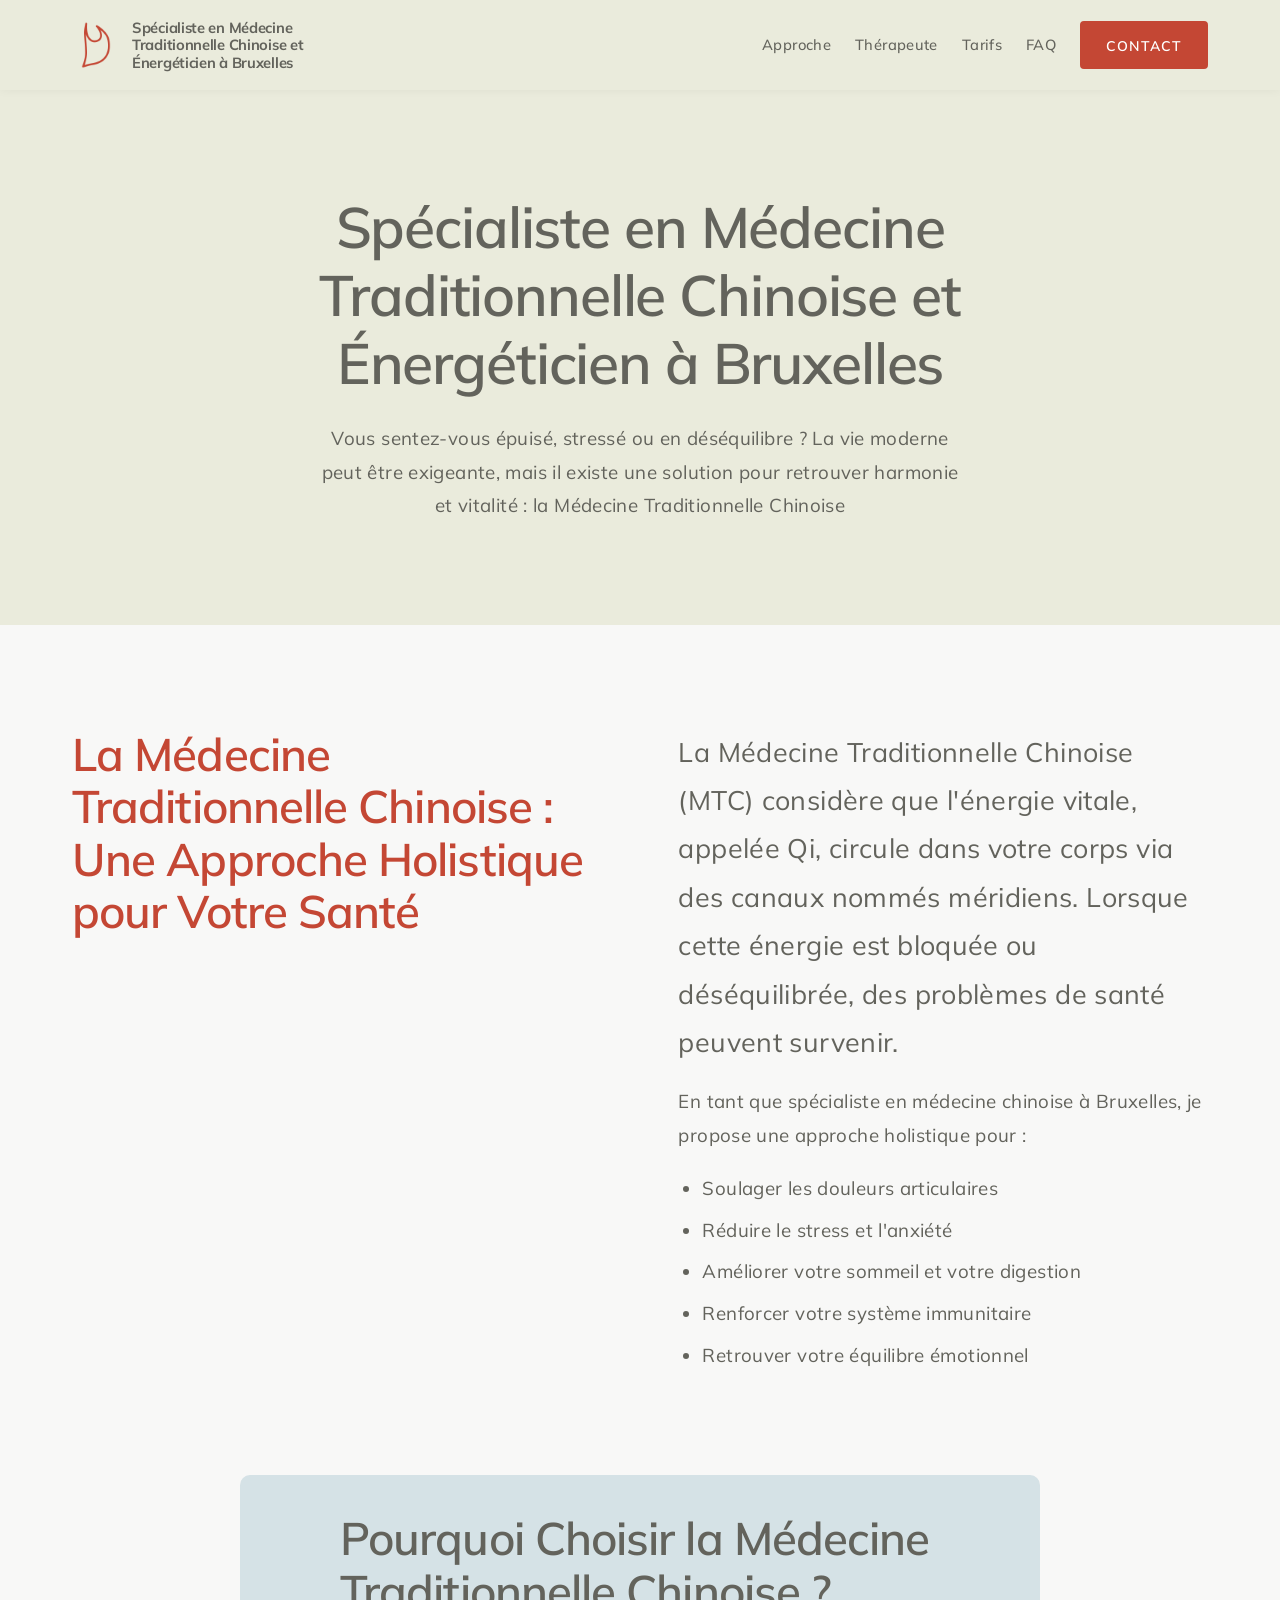
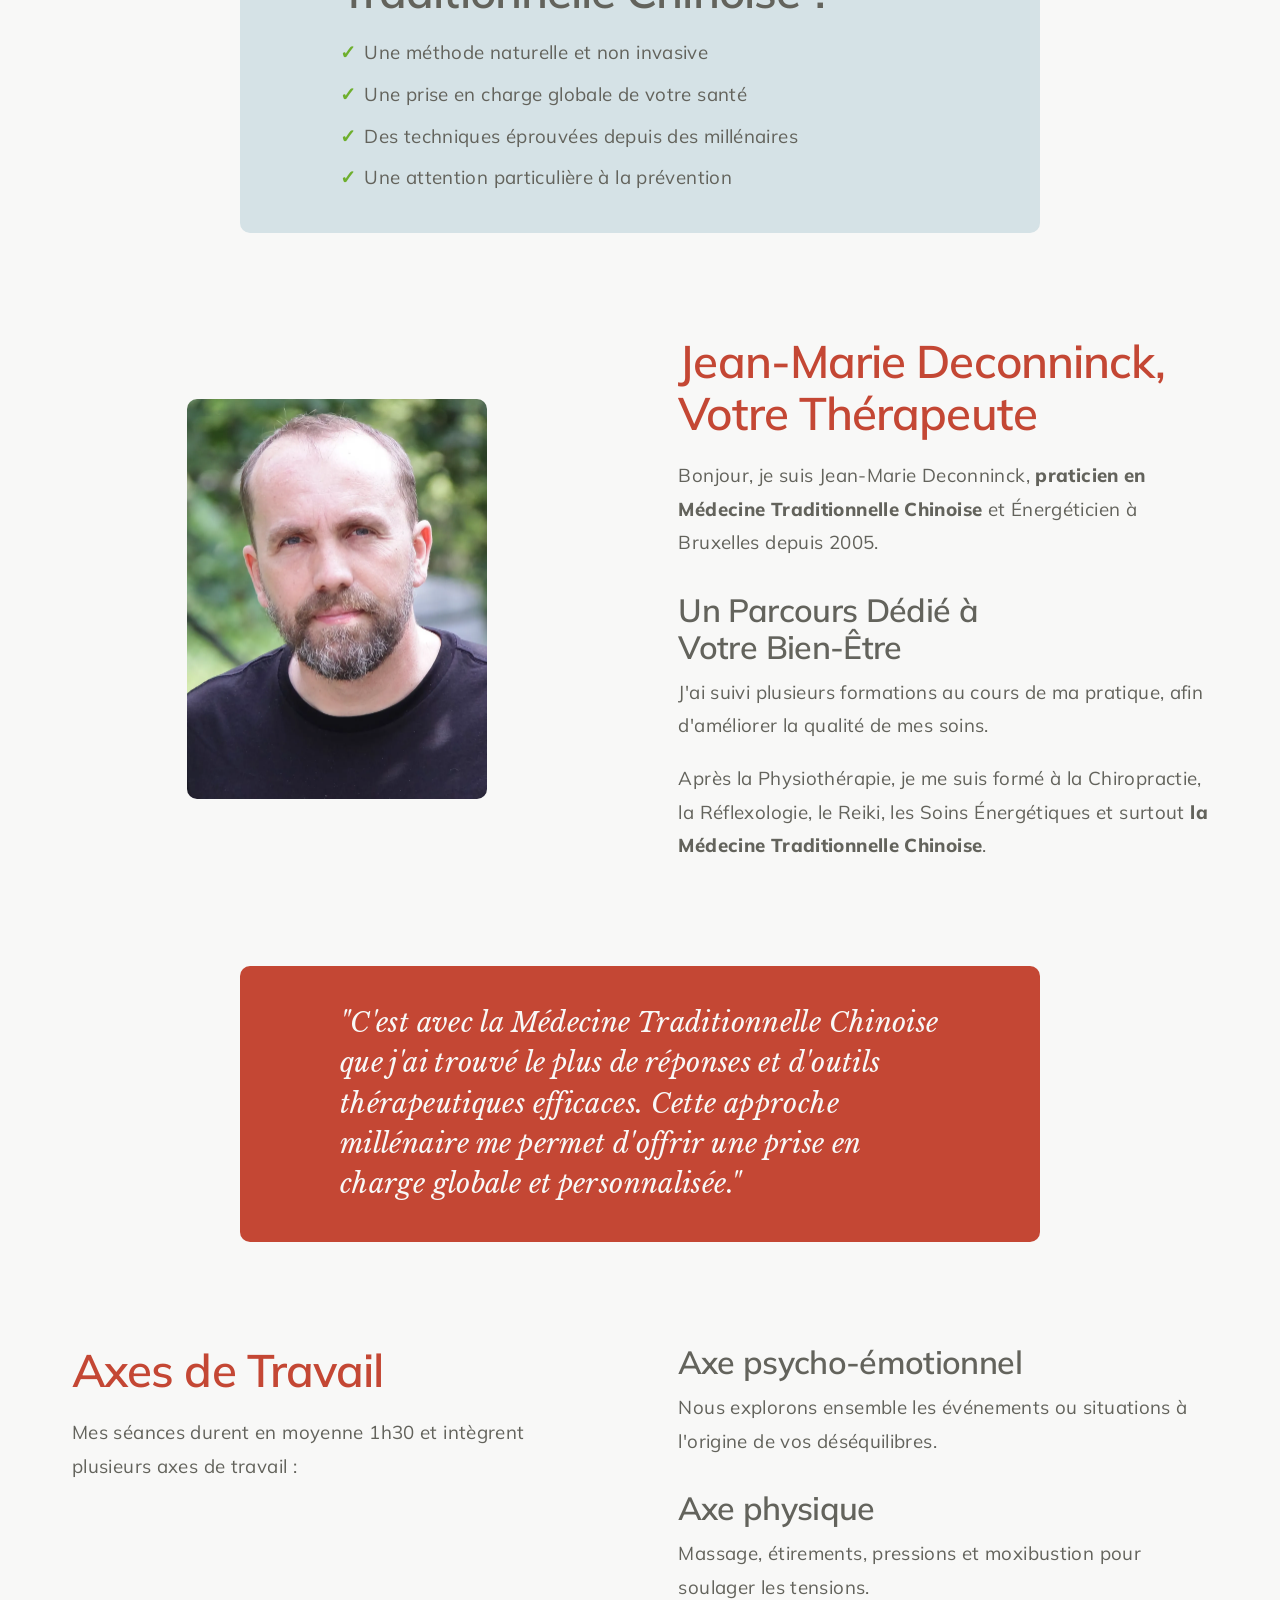
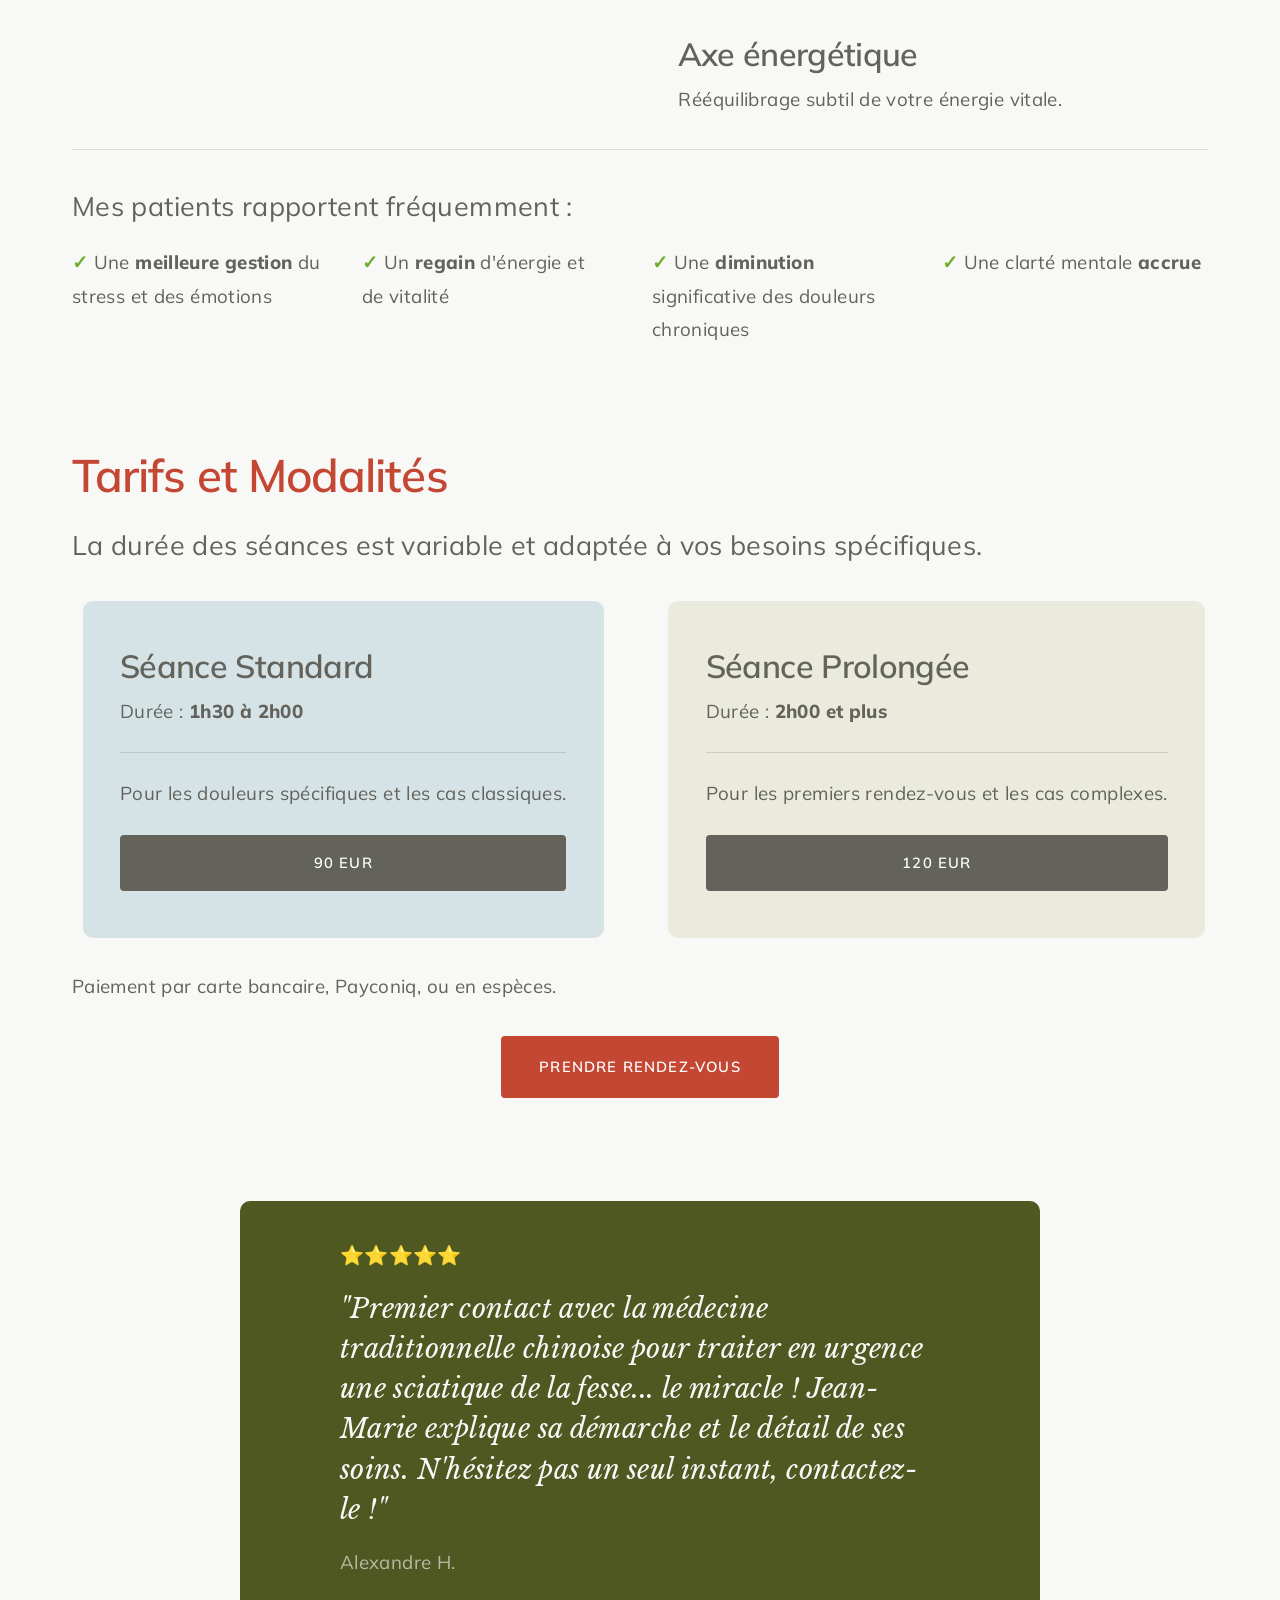
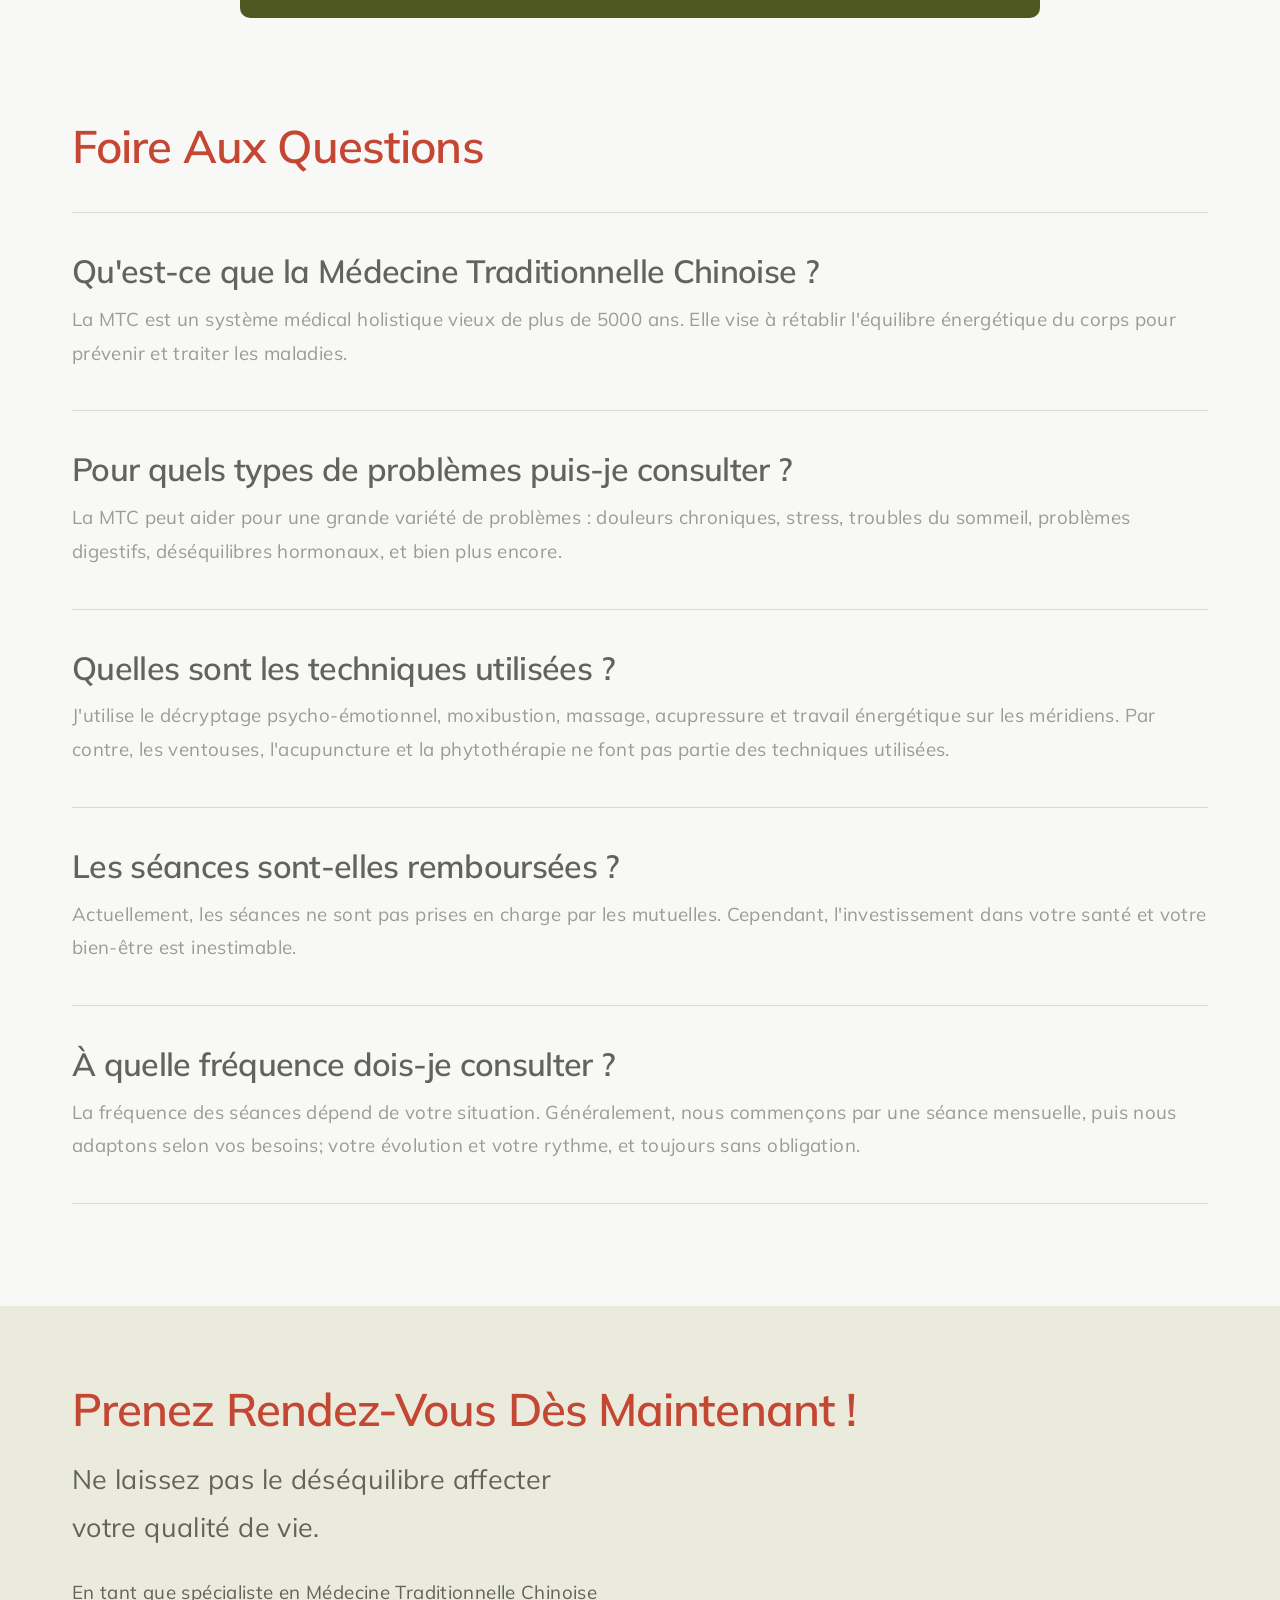
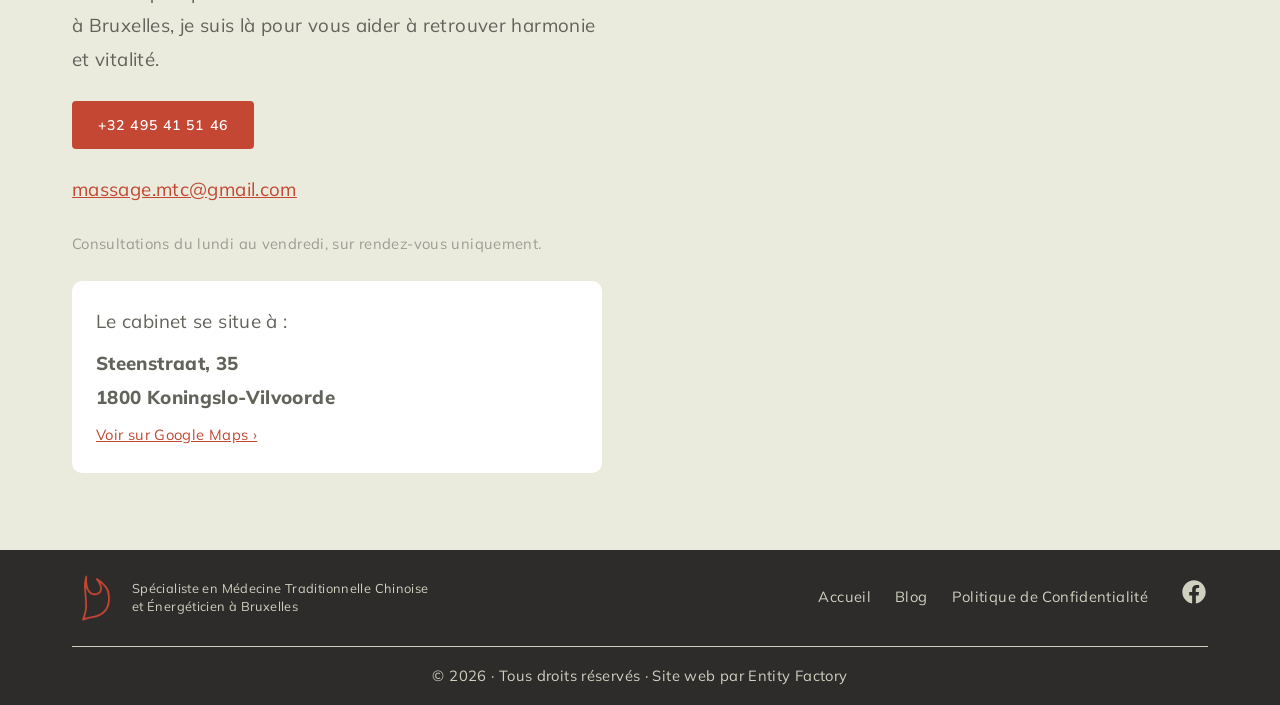
==== index.html @ 6e11e76a "feat: static site migration from WordPress" ====
<!DOCTYPE html>
<html lang="fr-BE">
<head>
<meta charset="UTF-8">
<meta name="viewport" content="width=device-width, initial-scale=1">
<meta name="description" content="Spécialiste en Médecine Traditionnelle Chinoise à Bruxelles, Jean-Marie Deconninck vous aide à soulager douleurs, stress et déséquilibres énergétiques.">
<meta name="robots" content="follow, index, max-snippet:-1, max-video-preview:-1, max-image-preview:large">
<link rel="canonical" href="https://specialiste-medecine-chinoise.be/">
<meta property="og:locale" content="fr_FR">
<meta property="og:type" content="website">
<meta property="og:title" content="Spécialiste en Médecine Traditionnelle Chinoise et Énergéticien à Bruxelles">
<meta property="og:description" content="Spécialiste en Médecine Traditionnelle Chinoise à Bruxelles, Jean-Marie Deconninck vous aide à soulager douleurs, stress et déséquilibres énergétiques.">
<meta property="og:url" content="https://specialiste-medecine-chinoise.be/">
<meta property="og:site_name" content="Spécialiste en Médecine Traditionnelle Chinoise et Énergéticien à Bruxelles">
<meta name="twitter:card" content="summary_large_image">
<meta name="twitter:title" content="Spécialiste en Médecine Traditionnelle Chinoise et Énergéticien à Bruxelles">
<meta name="twitter:description" content="Spécialiste en Médecine Traditionnelle Chinoise à Bruxelles, Jean-Marie Deconninck vous aide à soulager douleurs, stress et déséquilibres énergétiques.">
<script type="application/ld+json">
{"@context":"https://schema.org","@graph":[{"@type":["Organization","Person"],"@id":"https://specialiste-medecine-chinoise.be/#person","name":"Spécialiste en Médecine Traditionnelle Chinoise et Énergéticien à Bruxelles","url":"https://specialiste-medecine-chinoise.be","sameAs":["https://www.facebook.com/profile.php?id=100057040345059"],"email":"massage.mtc@gmail.com","address":{"@type":"PostalAddress","streetAddress":"Steenstraat, 35","addressLocality":"Koningslo-Vilvoorde","postalCode":"1800","addressCountry":"Belgium"},"logo":{"@type":"ImageObject","@id":"https://specialiste-medecine-chinoise.be/#logo","url":"https://specialiste-medecine-chinoise.be/assets/logo.png","contentUrl":"https://specialiste-medecine-chinoise.be/assets/logo.png","caption":"Spécialiste en Médecine Traditionnelle Chinoise et Énergéticien à Bruxelles","inLanguage":"fr-BE","width":"512","height":"512"},"telephone":"+32 495 41 51 46","image":{"@id":"https://specialiste-medecine-chinoise.be/#logo"}},{"@type":"WebSite","@id":"https://specialiste-medecine-chinoise.be/#website","url":"https://specialiste-medecine-chinoise.be","name":"Spécialiste en Médecine Traditionnelle Chinoise et Énergéticien à Bruxelles","publisher":{"@id":"https://specialiste-medecine-chinoise.be/#person"},"inLanguage":"fr-BE"},{"@type":"ImageObject","@id":"https://specialiste-medecine-chinoise.be/assets/portrait.webp","url":"https://specialiste-medecine-chinoise.be/assets/portrait.webp","width":"200","height":"200","inLanguage":"fr-BE"},{"@type":"AboutPage","@id":"https://specialiste-medecine-chinoise.be/#webpage","url":"https://specialiste-medecine-chinoise.be/","name":"Spécialiste en Médecine Traditionnelle Chinoise et Énergéticien à Bruxelles","datePublished":"2024-09-23T15:56:20+02:00","dateModified":"2024-10-01T23:47:51+02:00","about":{"@id":"https://specialiste-medecine-chinoise.be/#person"},"isPartOf":{"@id":"https://specialiste-medecine-chinoise.be/#website"},"primaryImageOfPage":{"@id":"https://specialiste-medecine-chinoise.be/assets/portrait.webp"},"inLanguage":"fr-BE"}]}
</script>
<title>Spécialiste en Médecine Traditionnelle Chinoise et Énergéticien à Bruxelles</title>
<link rel="stylesheet" href="/style.css">
</head>
<body>

<header>
  <div class="header-inner">
    <a href="/" class="logo-link">
      <img src="/assets/logo.png" alt="Spécialiste Médecine Chinoise" width="48" height="48">
      <span class="site-title">Spécialiste en Médecine Traditionnelle Chinoise et Énergéticien à Bruxelles</span>
    </a>
    <input type="checkbox" id="nav-toggle" hidden>
    <label for="nav-toggle" class="nav-toggle" aria-label="Menu">
      <span></span><span></span><span></span>
    </label>
    <nav aria-label="Navigation principale">
      <label for="nav-toggle" class="nav-close" aria-label="Fermer le menu">&times;</label>
      <a href="/#approche">Approche</a>
      <a href="/#therapeute">Thérapeute</a>
      <a href="/#tarifs">Tarifs</a>
      <a href="/#faq">FAQ</a>
      <a href="/#contact" class="btn">Contact</a>
    </nav>
  </div>
</header>

<main>
  <section class="hero">
    <h1>Spécialiste en Médecine Traditionnelle Chinoise et Énergéticien à Bruxelles</h1>
    <p>Vous sentez-vous épuisé, stressé ou en déséquilibre ? La vie moderne peut être exigeante, mais il existe une solution pour retrouver harmonie et vitalité : la Médecine Traditionnelle Chinoise</p>
  </section>

  <div class="content container">

    <section id="approche">
      <div class="grid-2">
        <div>
          <h2 class="standout">La Médecine Traditionnelle Chinoise : Une Approche Holistique pour Votre Santé</h2>
        </div>
        <div>
          <p class="lead">La Médecine Traditionnelle Chinoise (MTC) considère que l'énergie vitale, appelée Qi, circule dans votre corps via des canaux nommés méridiens. Lorsque cette énergie est bloquée ou déséquilibrée, des problèmes de santé peuvent survenir.</p>
          <p>En tant que spécialiste en médecine chinoise à Bruxelles, je propose une approche holistique pour :</p>
          <ul>
            <li>Soulager les douleurs articulaires</li>
            <li>Réduire le stress et l'anxiété</li>
            <li>Améliorer votre sommeil et votre digestion</li>
            <li>Renforcer votre système immunitaire</li>
            <li>Retrouver votre équilibre émotionnel</li>
          </ul>
        </div>
      </div>
    </section>

    <div class="card card-mist">
      <h2>Pourquoi Choisir la Médecine Traditionnelle Chinoise ?</h2>
      <ul class="check-list">
        <li>Une méthode naturelle et non invasive</li>
        <li>Une prise en charge globale de votre santé</li>
        <li>Des techniques éprouvées depuis des millénaires</li>
        <li>Une attention particulière à la prévention</li>
      </ul>
    </div>

    <section id="therapeute">
      <div class="grid-2 v-center">
        <div>
          <img src="/assets/portrait.webp" alt="Jean-Marie Deconninck portrait" class="portrait" width="300" height="400">
        </div>
        <div>
          <h2 class="standout">Jean-Marie Deconninck, Votre Thérapeute</h2>
          <p>Bonjour, je suis Jean-Marie Deconninck, <strong>praticien en Médecine Traditionnelle Chinoise</strong> et Énergéticien à Bruxelles depuis 2005.</p>
          <h3>Un Parcours Dédié à Votre Bien-Être</h3>
          <p>J'ai suivi plusieurs formations au cours de ma pratique, afin d'améliorer la qualité de mes soins.</p>
          <p>Après la Physiothérapie, je me suis formé à la Chiropractie, la Réflexologie, le Reiki, les Soins Énergétiques et surtout <strong>la Médecine Traditionnelle Chinoise</strong>.</p>
        </div>
      </div>
    </section>

    <div class="card card-accent">
      <p class="quote-text">"C'est avec la Médecine Traditionnelle Chinoise que j'ai trouvé le plus de réponses et d'outils thérapeutiques efficaces. Cette approche millénaire me permet d'offrir une prise en charge globale et personnalisée."</p>
    </div>

    <section>
      <div class="grid-2">
        <div>
          <h2 class="standout">Axes de Travail</h2>
          <p>Mes séances durent en moyenne 1h30 et intègrent plusieurs axes de travail :</p>
        </div>
        <div>
          <h3>Axe psycho-émotionnel</h3>
          <p>Nous explorons ensemble les événements ou situations à l'origine de vos déséquilibres.</p>
          <h3>Axe physique</h3>
          <p>Massage, étirements, pressions et moxibustion pour soulager les tensions.</p>
          <h3>Axe énergétique</h3>
          <p>Rééquilibrage subtil de votre énergie vitale.</p>
        </div>
      </div>
      <hr>
      <p class="lead">Mes patients rapportent fréquemment :</p>
      <div class="grid-4 mt-s">
        <p><span class="check">✓</span> Une <strong>meilleure gestion</strong> du stress et des émotions</p>
        <p><span class="check">✓</span> Un <strong>regain</strong> d'énergie et de vitalité</p>
        <p><span class="check">✓</span> Une <strong>diminution</strong> significative des douleurs chroniques</p>
        <p><span class="check">✓</span> Une clarté mentale <strong>accrue</strong></p>
      </div>
    </section>

    <section id="tarifs">
      <h2 class="standout">Tarifs et Modalités</h2>
      <p class="lead">La durée des séances est variable et adaptée à vos besoins spécifiques.</p>
      <div class="pricing-grid">
        <div class="card card-mist pricing-card">
          <h3>Séance Standard</h3>
          <p>Durée : <strong>1h30 à 2h00</strong></p>
          <hr>
          <p>Pour les douleurs spécifiques et les cas classiques.</p>
          <div class="btn-wrap"><a href="#contact" class="btn btn-dark btn-block">90 EUR</a></div>
        </div>
        <div class="card card-cream pricing-card">
          <h3>Séance Prolongée</h3>
          <p>Durée : <strong>2h00 et plus</strong></p>
          <hr>
          <p>Pour les premiers rendez-vous et les cas complexes.</p>
          <div class="btn-wrap"><a href="#contact" class="btn btn-dark btn-block">120 EUR</a></div>
        </div>
      </div>
      <p class="mt-m">Paiement par carte bancaire, Payconiq, ou en espèces.</p>
      <p class="center mt-m"><a href="#contact" class="btn btn-lg">Prendre Rendez-Vous</a></p>
    </section>

    <div class="card card-olive">
      <p class="stars">⭐️⭐️⭐️⭐️⭐️</p>
      <p class="quote-text mt-s">"Premier contact avec la médecine traditionnelle chinoise pour traiter en urgence une sciatique de la fesse... le miracle ! Jean-Marie explique sa démarche et le détail de ses soins. N'hésitez pas un seul instant, contactez-le !"</p>
      <p class="testimonial-author">Alexandre H.</p>
    </div>

    <section id="faq">
      <h2 class="standout">Foire Aux Questions</h2>
      <div class="faq-list">
        <hr>
        <h3>Qu'est-ce que la Médecine Traditionnelle Chinoise ?</h3>
        <p>La MTC est un système médical holistique vieux de plus de 5000 ans. Elle vise à rétablir l'équilibre énergétique du corps pour prévenir et traiter les maladies.</p>
        <hr>
        <h3>Pour quels types de problèmes puis-je consulter ?</h3>
        <p>La MTC peut aider pour une grande variété de problèmes : douleurs chroniques, stress, troubles du sommeil, problèmes digestifs, déséquilibres hormonaux, et bien plus encore.</p>
        <hr>
        <h3>Quelles sont les techniques utilisées ?</h3>
        <p>J'utilise le décryptage psycho-émotionnel, moxibustion, massage, acupressure et travail énergétique sur les méridiens. Par contre, les ventouses, l'acupuncture et la phytothérapie ne font pas partie des techniques utilisées.</p>
        <hr>
        <h3>Les séances sont-elles remboursées ?</h3>
        <p>Actuellement, les séances ne sont pas prises en charge par les mutuelles. Cependant, l'investissement dans votre santé et votre bien-être est inestimable.</p>
        <hr>
        <h3>À quelle fréquence dois-je consulter ?</h3>
        <p>La fréquence des séances dépend de votre situation. Généralement, nous commençons par une séance mensuelle, puis nous adaptons selon vos besoins; votre évolution et votre rythme, et toujours sans obligation.</p>
        <hr>
      </div>
    </section>

  </div>
</main>

<footer>
  <section class="contact-section" id="contact">
    <div class="container">
      <h2 class="standout">Prenez Rendez-Vous Dès Maintenant !</h2>
      <div class="grid-2 v-center">
        <div class="contact-info">
          <p class="lead">Ne laissez pas le déséquilibre affecter votre qualité de vie.</p>
          <p>En tant que spécialiste en Médecine Traditionnelle Chinoise à Bruxelles, je suis là pour vous aider à retrouver harmonie et vitalité.</p>
          <p><a href="tel:+32495415146" class="btn">+32 495 41 51 46</a></p>
          <p><a href="mailto:massage.mtc@gmail.com">massage.mtc@gmail.com</a></p>
          <p class="small dim">Consultations du lundi au vendredi, sur rendez-vous uniquement.</p>
          <div class="address-card">
            <p>Le cabinet se situe à :</p>
            <p><strong>Steenstraat, 35<br>1800 Koningslo-Vilvoorde</strong></p>
            <p class="small"><a href="https://maps.app.goo.gl/tWEoZukvbUanhPL4A" target="_blank" rel="noopener">Voir sur Google Maps ›</a></p>
          </div>
        </div>
        <div class="map-embed">
          <iframe src="https://maps.google.com/maps?q=Cabinet%20de%20M%C3%A9decine%20Traditionnelle%20Chinoise%20et%20Soins%20%C3%89nerg%C3%A9tiques%20Steenstraat%2035%2C%201800%20Vilvoorde&amp;z=11&amp;hl=fr&amp;t=m&amp;output=embed&amp;iwloc=near" title="Localisation du cabinet" loading="lazy"></iframe>
        </div>
      </div>
    </div>
  </section>

  <div class="footer-bar">
    <div class="container">
      <div class="footer-top">
        <div class="footer-brand">
          <img src="/assets/logo.png" alt="Spécialiste Médecine Chinoise" width="48" height="48">
          <span>Spécialiste en Médecine Traditionnelle Chinoise<br>et Énergéticien à Bruxelles</span>
        </div>
        <div class="footer-links">
          <nav aria-label="Navigation pied de page">
            <a href="/">Accueil</a>
            <a href="/blog/">Blog</a>
            <a href="/politique-de-confidentialite/">Politique de Confidentialité</a>
          </nav>
          <a href="https://www.facebook.com/profile.php?id=100057040345059" class="social-link" target="_blank" rel="noopener" aria-label="Facebook">
            <svg width="24" height="24" viewBox="0 0 24 24" xmlns="http://www.w3.org/2000/svg" aria-hidden="true"><path d="M12 2C6.5 2 2 6.5 2 12c0 5 3.7 9.1 8.4 9.9v-7H7.9V12h2.5V9.8c0-2.5 1.5-3.9 3.8-3.9 1.1 0 2.2.2 2.2.2v2.5h-1.3c-1.2 0-1.6.8-1.6 1.6V12h2.8l-.4 2.9h-2.3v7C18.3 21.1 22 17 22 12c0-5.5-4.5-10-10-10z"></path></svg>
          </a>
        </div>
      </div>
      <div class="footer-bottom">
        <p>© 2026 · Tous droits réservés · Site web par <a href="https://entityfactory.com/" target="_blank" rel="noopener">Entity Factory</a></p>
      </div>
    </div>
  </div>
</footer>

<script>
document.querySelectorAll('header nav a').forEach(function(a) {
  a.addEventListener('click', function() {
    document.getElementById('nav-toggle').checked = false;
  });
});
</script>
</body>
</html>
---- style.css ----
@font-face {
  font-family: 'Mulish';
  src: url('/assets/Mulish-Variable.ttf') format('truetype');
  font-weight: 400 800;
  font-style: normal;
  font-display: swap;
}
@font-face {
  font-family: 'Libre Baskerville';
  src: url('/assets/LibreBaskerville-Regular.ttf') format('truetype');
  font-weight: 400;
  font-style: normal;
  font-display: swap;
}
@font-face {
  font-family: 'Libre Baskerville';
  src: url('/assets/LibreBaskerville-Bold.ttf') format('truetype');
  font-weight: 700;
  font-style: normal;
  font-display: swap;
}
@font-face {
  font-family: 'Libre Baskerville';
  src: url('/assets/LibreBaskerville-Italic.ttf') format('truetype');
  font-weight: 400;
  font-style: italic;
  font-display: swap;
}

:root {
  --color-bg: #f8f8f7;
  --color-cream: #eaebdc;
  --color-mist: #D5E2E6;
  --color-text: #63635c;
  --color-text-dim: #9c9c93;
  --color-accent: #c44734;
  --color-olive: #4e5820;
  --color-dark: #2d2c2b;
  --color-check: #6eaf2d;
  --color-white: #fff;

  --font-body: 'Mulish', sans-serif;
  --font-serif: 'Libre Baskerville', serif;

  --max-width: 1200px;
  --content-width: 800px;
  --gutter: clamp(1rem, 4vw, 2rem);

  --fs-sm: clamp(0.78rem, 0.72rem + 0.25vw, 1rem);
  --fs-base: clamp(1rem, 0.93rem + 0.3vw, 1.2rem);
  --fs-lg: clamp(1.19rem, 1rem + 0.85vw, 1.69rem);
  --fs-xl: clamp(1.42rem, 1.15rem + 1.2vw, 2.01rem);
  --fs-2xl: clamp(1.69rem, 1.3rem + 1.7vw, 2.39rem);
  --fs-3xl: clamp(2rem, 1.5rem + 2.3vw, 2.85rem);
  --fs-4xl: clamp(2.5rem, 1.8rem + 3.1vw, 3.56rem);
}

*, *::before, *::after { box-sizing: border-box; margin: 0; padding: 0; }
html { scroll-behavior: smooth; }
:target { scroll-margin-top: 120px; }
img { display: block; max-width: 100%; height: auto; }

body {
  font-family: var(--font-body);
  font-size: var(--fs-base);
  font-weight: 400;
  line-height: 1.8;
  letter-spacing: 0.02em;
  color: var(--color-text);
  background: var(--color-bg);
  -webkit-font-smoothing: antialiased;
}

h1, h2, h3 {
  font-family: var(--font-body);
  font-weight: 600;
  line-height: 1.15;
  letter-spacing: -0.02em;
  color: var(--color-text);
}
h1 { font-size: var(--fs-4xl); }
h2 { font-size: var(--fs-3xl); margin-bottom: 1.2rem; }
h3 { font-size: var(--fs-xl); margin-top: 1.5rem; margin-bottom: 0.6rem; }
h3:first-child { margin-top: 0; }

.standout {
  color: var(--color-accent);
}

.serif {
  font-family: var(--font-serif);
  font-weight: 400;
}

a { color: var(--color-accent); text-decoration: underline; }
a:hover { text-decoration: none; }
a:focus { outline: none; }

body { text-wrap: pretty; }
strong { font-weight: 800; }

p + p, p + ul, ul + p { margin-top: 1.2rem; }
p + h3 { margin-top: 2rem; }

ul { padding-left: 1.5rem; }
ul li + li { margin-top: 0.5rem; }

hr {
  border: none;
  border-top: 1px solid rgba(0, 0, 0, 0.12);
  margin-block: 2rem;
}

.container {
  max-width: var(--max-width);
  margin-inline: auto;
  padding-inline: var(--gutter);
}

.grid-2 {
  display: grid;
  grid-template-columns: 1fr 1fr;
  gap: clamp(2rem, 6vw, 5rem);
  align-items: start;
}
.grid-2.v-center { align-items: center; }

.grid-4 {
  display: grid;
  grid-template-columns: repeat(4, 1fr);
  gap: 1.5rem;
  align-items: start;
}
.grid-4 > * { margin-top: 0; }

header {
  position: sticky;
  top: 0;
  z-index: 100;
  background: var(--color-cream);
  box-shadow: 0 0 10px rgba(0, 0, 0, 0.05);
}

.header-inner {
  max-width: var(--max-width);
  margin-inline: auto;
  padding: 1em var(--gutter);
  display: flex;
  align-items: center;
  justify-content: space-between;
  gap: 1rem;
}

.logo-link {
  display: flex;
  align-items: center;
  gap: 0.75rem;
  text-decoration: none;
  color: var(--color-text);
  flex-shrink: 0;
}
.logo-link img { width: 48px; height: 48px; }
.site-title {
  font-size: var(--fs-sm);
  font-weight: 700;
  line-height: 1.2;
  letter-spacing: -0.02em;
  max-width: 240px;
}

header nav {
  display: flex;
  align-items: center;
  gap: 1.5rem;
}
header nav a:not(.btn) {
  color: var(--color-text);
  text-decoration: none;
  font-size: var(--fs-sm);
  font-weight: 500;
  white-space: nowrap;
}
header nav a:not(.btn):hover { text-decoration: underline; }

#nav-toggle { display: none; }
.nav-toggle {
  display: none;
  flex-direction: column;
  gap: 5px;
  cursor: pointer;
  padding: 4px;
}
.nav-toggle span {
  display: block;
  width: 22px;
  height: 2px;
  background: var(--color-text);
  border-radius: 1px;
}

.nav-close { display: none; }

.btn {
  display: inline-block;
  font-family: var(--font-body);
  font-size: calc(var(--fs-sm) * 0.95);
  font-weight: 600;
  text-transform: uppercase;
  letter-spacing: 0.08em;
  text-decoration: none;
  padding: 0.6rem 1.5rem;
  border-radius: 4px;
  border: 2px solid var(--color-accent);
  background-color: var(--color-accent);
  color: var(--color-white);
  cursor: pointer;
  transition: background-color 0.15s, border-color 0.15s;
}
.btn:hover {
  background-color: color-mix(in oklab, var(--color-accent) 90%, white);
  border-color: color-mix(in oklab, var(--color-accent) 90%, white);
  color: var(--color-white);
  text-decoration: none;
}

.btn-outline {
  background-color: transparent;
  color: var(--color-accent);
}
.btn-outline:hover {
  background-color: color-mix(in oklab, var(--color-accent) 95%, white);
  border-color: color-mix(in oklab, var(--color-accent) 95%, rgb(84, 28, 28));
  color: var(--color-white);
}

.btn-dark {
  background-color: var(--color-text);
  border-color: var(--color-text);
}
.btn-dark:hover {
  background-color: color-mix(in oklab, var(--color-text) 85%, white);
  border-color: color-mix(in oklab, var(--color-text) 85%, white);
}

.btn-block { display: block; width: 100%; text-align: center; }
.btn-lg { font-size: var(--fs-sm); padding: 1rem 2.25rem; }

.hero {
  background: var(--color-cream);
  padding: clamp(4rem, 8vw, 8rem) var(--gutter);
  text-align: center;
}
.hero h1 { max-width: 800px; margin-inline: auto; line-height: 1.2; }
.hero p { max-width: 650px; margin: 1.5rem auto 0; }

.content > section,
.content > .card { margin-block: clamp(4rem, 8vw, 8rem); }

.card {
  max-width: var(--content-width);
  margin-inline: auto;
  border-radius: 10px;
  padding: 2em;
}
.card > * { max-width: 600px; margin-inline: auto; }
.card-mist { background: var(--color-mist); }
.card-cream { background: var(--color-cream); }
.card-accent { background: var(--color-accent); color: var(--color-bg); }
.card-accent a { color: var(--color-bg); }
.card-olive { background: var(--color-olive); color: var(--color-bg); }
.card-olive a { color: var(--color-bg); }

.check-list { list-style: none; padding-left: 0; }
.check-list li::before {
  content: '\2713';
  color: var(--color-check);
  margin-right: 0.5rem;
  font-weight: 700;
}

.check { color: var(--color-check); font-weight: 700; }

.quote-text {
  font-family: var(--font-serif);
  font-weight: 400;
  font-style: italic;
  font-size: var(--fs-lg);
  line-height: 1.5;
}

.stars { font-size: 1.2rem; }
.testimonial-author { color: #b9b9a4; margin-top: 1rem; }

.portrait {
  width: 100%;
  max-width: 300px;
  aspect-ratio: 3/4;
  object-fit: cover;
  border-radius: 10px;
  margin-inline: auto;
}

.pricing-grid {
  display: grid;
  grid-template-columns: 1fr 1fr;
  gap: clamp(2rem, 4vw, 4rem);
  margin-top: 2rem;
}
.pricing-card {
  max-width: none;
  padding: 2.5em 2em;
  display: flex;
  flex-direction: column;
}
.pricing-card > * { max-width: none; margin-inline: 0; }
.pricing-card hr { margin-block: 1.5rem; }
.pricing-card .btn-wrap { margin-top: auto; padding-top: 1.5rem; }
.pricing-card .btn { font-size: var(--fs-sm); padding: 0.8rem 2rem; }

.lead { font-size: var(--fs-lg); }

.faq-list h3 { margin-top: 0; margin-bottom: 0.8rem; }
.faq-list p { color: var(--color-text-dim); }
.faq-list hr { margin-block: 2.5rem; }

.contact-section {
  background: var(--color-cream);
  padding: clamp(3rem, 6vw, 6rem) 0;
}
.contact-info > * + * { margin-top: 1.5rem; }
.address-card {
  background: var(--color-white);
  border-radius: 10px;
  padding: 1.5rem;
}
.address-card p + p { margin-top: 0.5rem; }
.map-embed {
  border-radius: 10px;
  overflow: hidden;
  aspect-ratio: 1;
}
.map-embed iframe {
  width: 100%;
  height: 100%;
  border: 0;
}

.footer-bar {
  background: var(--color-dark);
  color: #cfd0bf;
}
.footer-bar a { color: #cfd0bf; }
.footer-top {
  display: flex;
  align-items: center;
  justify-content: space-between;
  gap: 2rem;
  padding: 1.5rem 0;
}
.footer-brand {
  display: flex;
  align-items: center;
  gap: 0.75rem;
}
.footer-brand img { width: 48px; height: 48px; }
.footer-brand span { font-size: 0.8rem; line-height: 1.4; }
.footer-links {
  display: flex;
  align-items: center;
  gap: 2rem;
}
.footer-links nav { display: flex; gap: 1.5rem; }
.footer-links nav a {
  font-size: var(--fs-sm);
  text-decoration: none;
}
.footer-links nav a:hover { text-decoration: underline; }
.social-link svg { width: 28px; height: 28px; fill: currentColor; }
.footer-bottom {
  border-top: 1px solid #cfd0bf;
  padding: 1rem 0;
  text-align: center;
  font-size: var(--fs-sm);
}
.footer-bottom a { text-decoration: none; }
.footer-bottom a:hover { text-decoration: underline; }

.center { text-align: center; }
.dim { color: var(--color-text-dim); }
.small { font-size: var(--fs-sm); }
.mt-s { margin-top: 1rem; }
.mt-m { margin-top: 2rem; }

@media (max-width: 840px) {
  .nav-toggle { display: flex; }

  header nav {
    display: none;
    position: fixed;
    inset: 0;
    z-index: 200;
    background: var(--color-cream);
    flex-direction: column;
    align-items: flex-start;
    justify-content: center;
    padding: 3rem;
    gap: 0;
  }
  header nav a:not(.btn) {
    font-size: var(--fs-2xl);
    font-weight: 500;
    text-transform: uppercase;
    line-height: 2.5;
  }
  header nav .btn {
    margin-top: 2rem;
    font-size: var(--fs-lg);
    padding: 0.8rem 2rem;
  }
  header nav .nav-close {
    display: block;
    position: absolute;
    top: 1.5rem;
    right: 1.5rem;
    font-size: 2rem;
    cursor: pointer;
    color: var(--color-text);
    line-height: 1;
  }

  #nav-toggle:checked ~ nav { display: flex; }

  .grid-2, .pricing-grid { grid-template-columns: 1fr; }
  .grid-4 { grid-template-columns: 1fr 1fr; }

  .portrait { max-width: 250px; }

  .footer-top { flex-direction: column; text-align: center; }
  .footer-links { flex-direction: column; }
  .footer-brand { justify-content: center; }
}

@media (max-width: 480px) {
  .grid-4 { grid-template-columns: 1fr; }
}
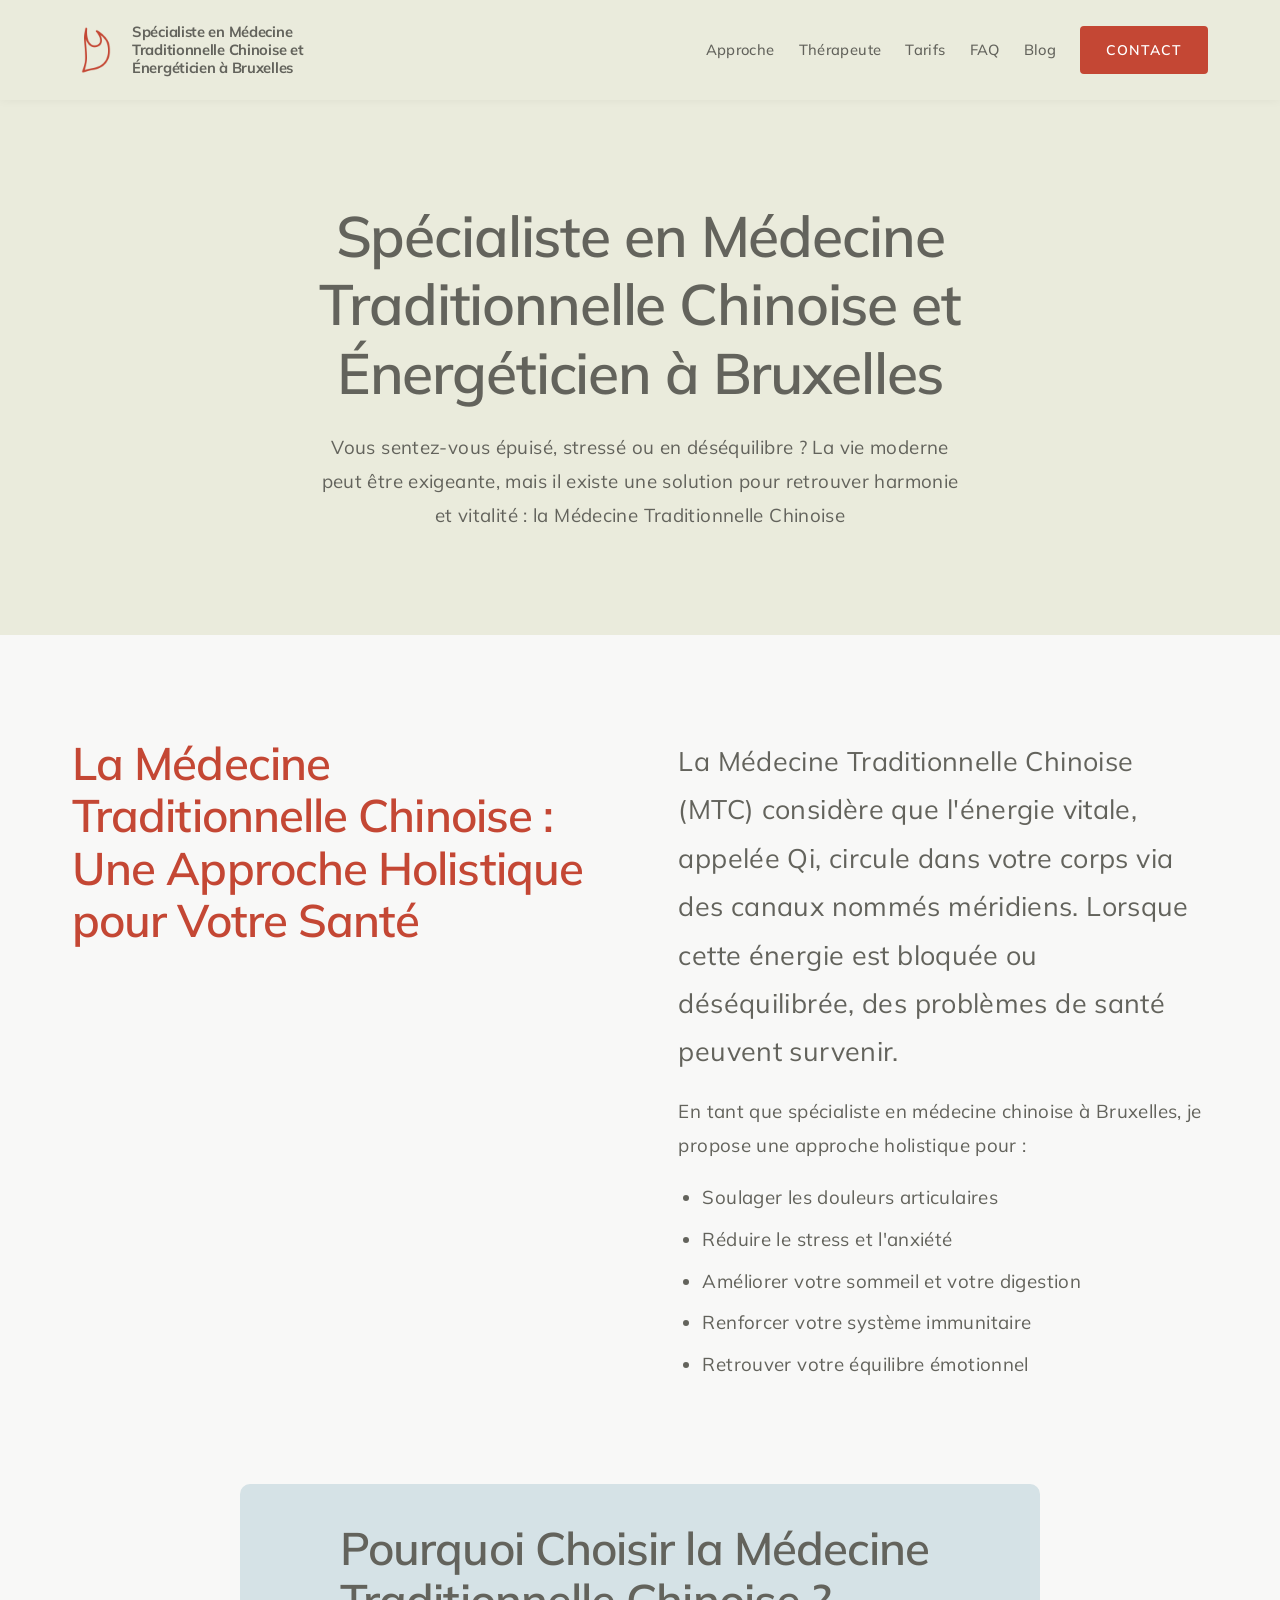
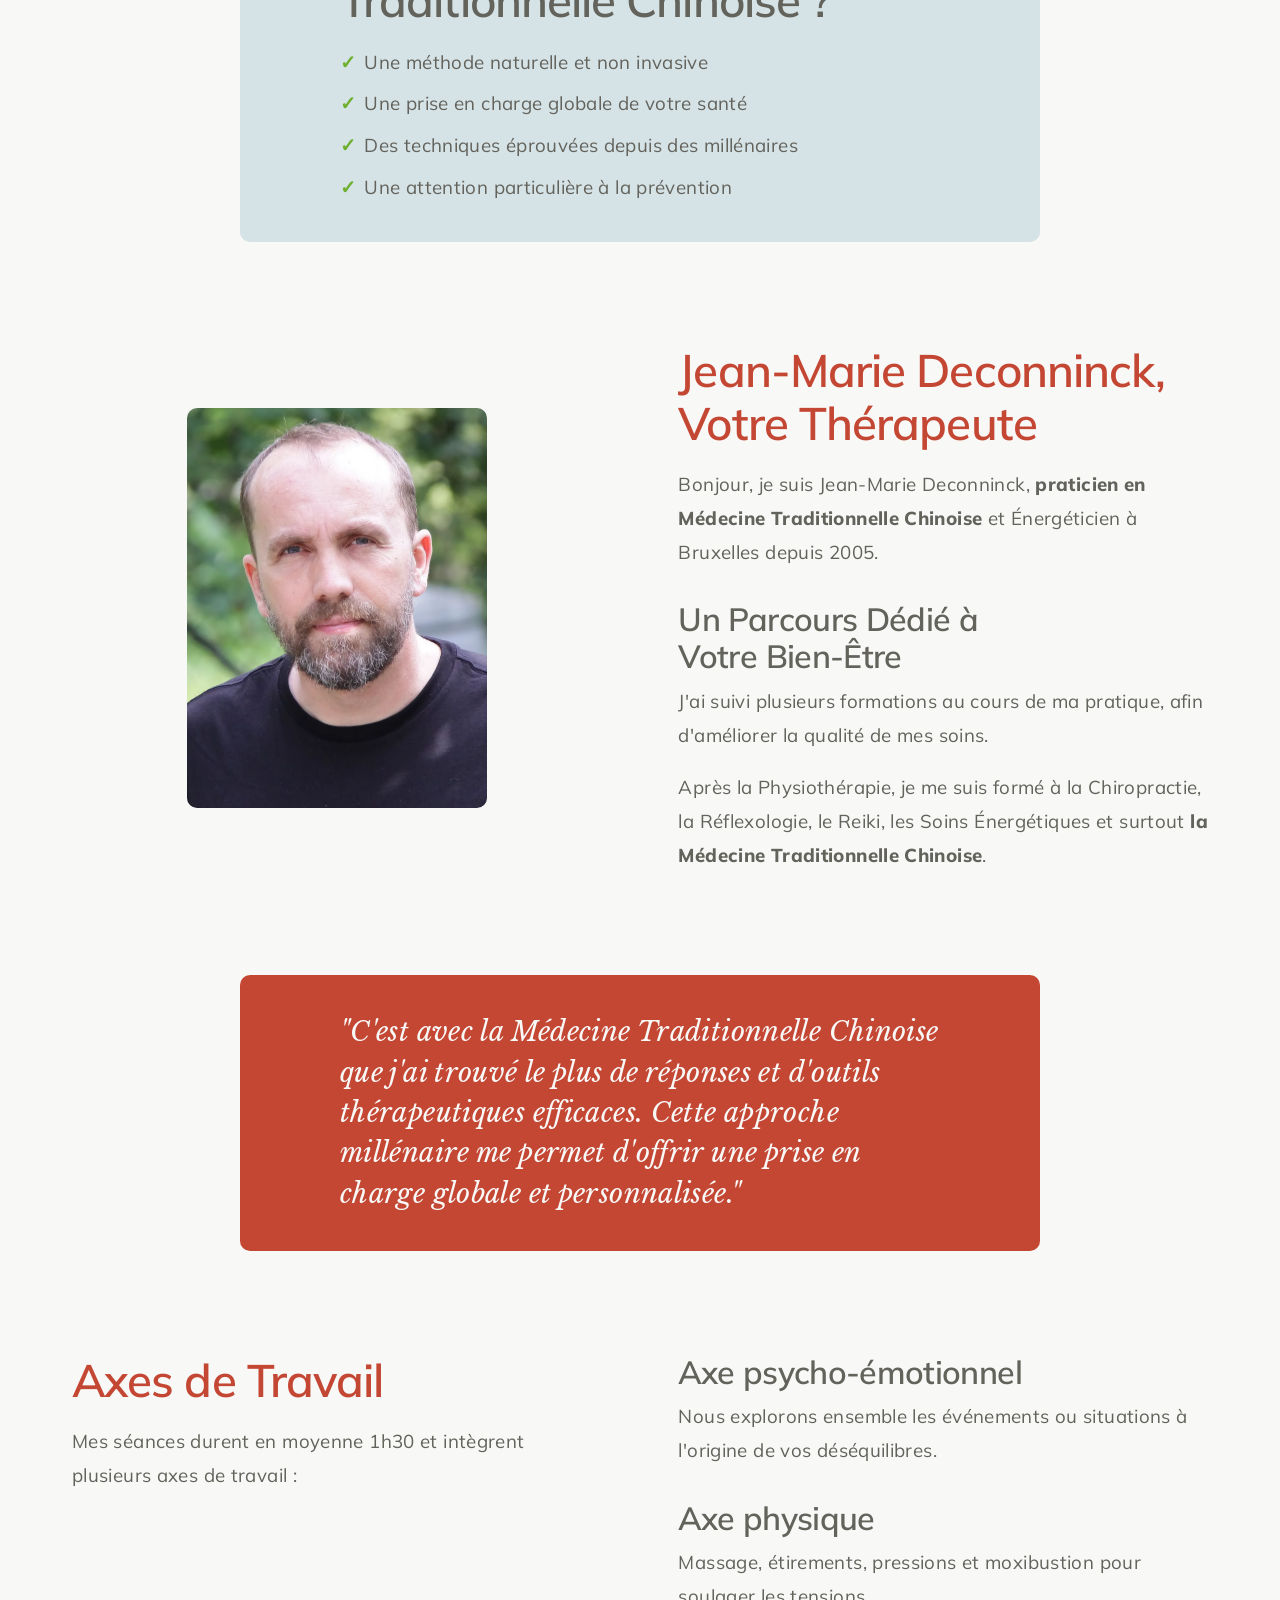
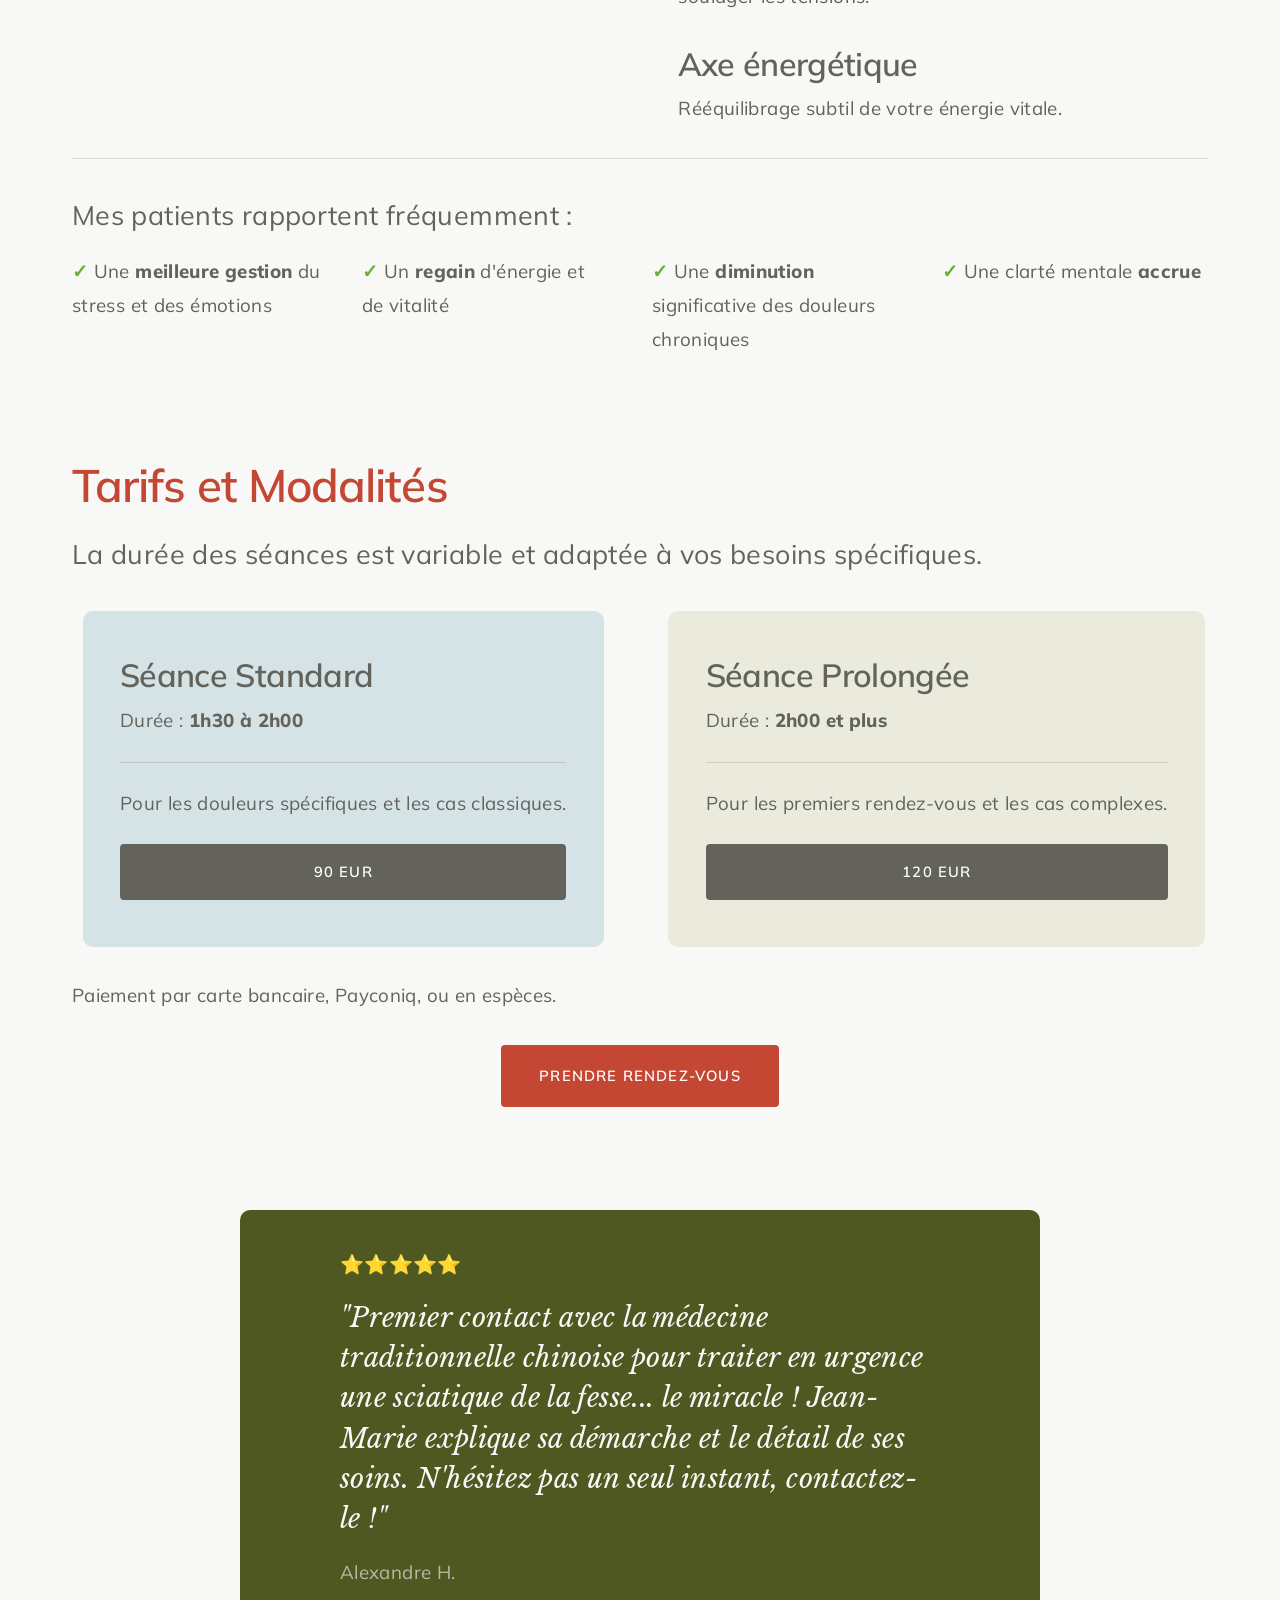
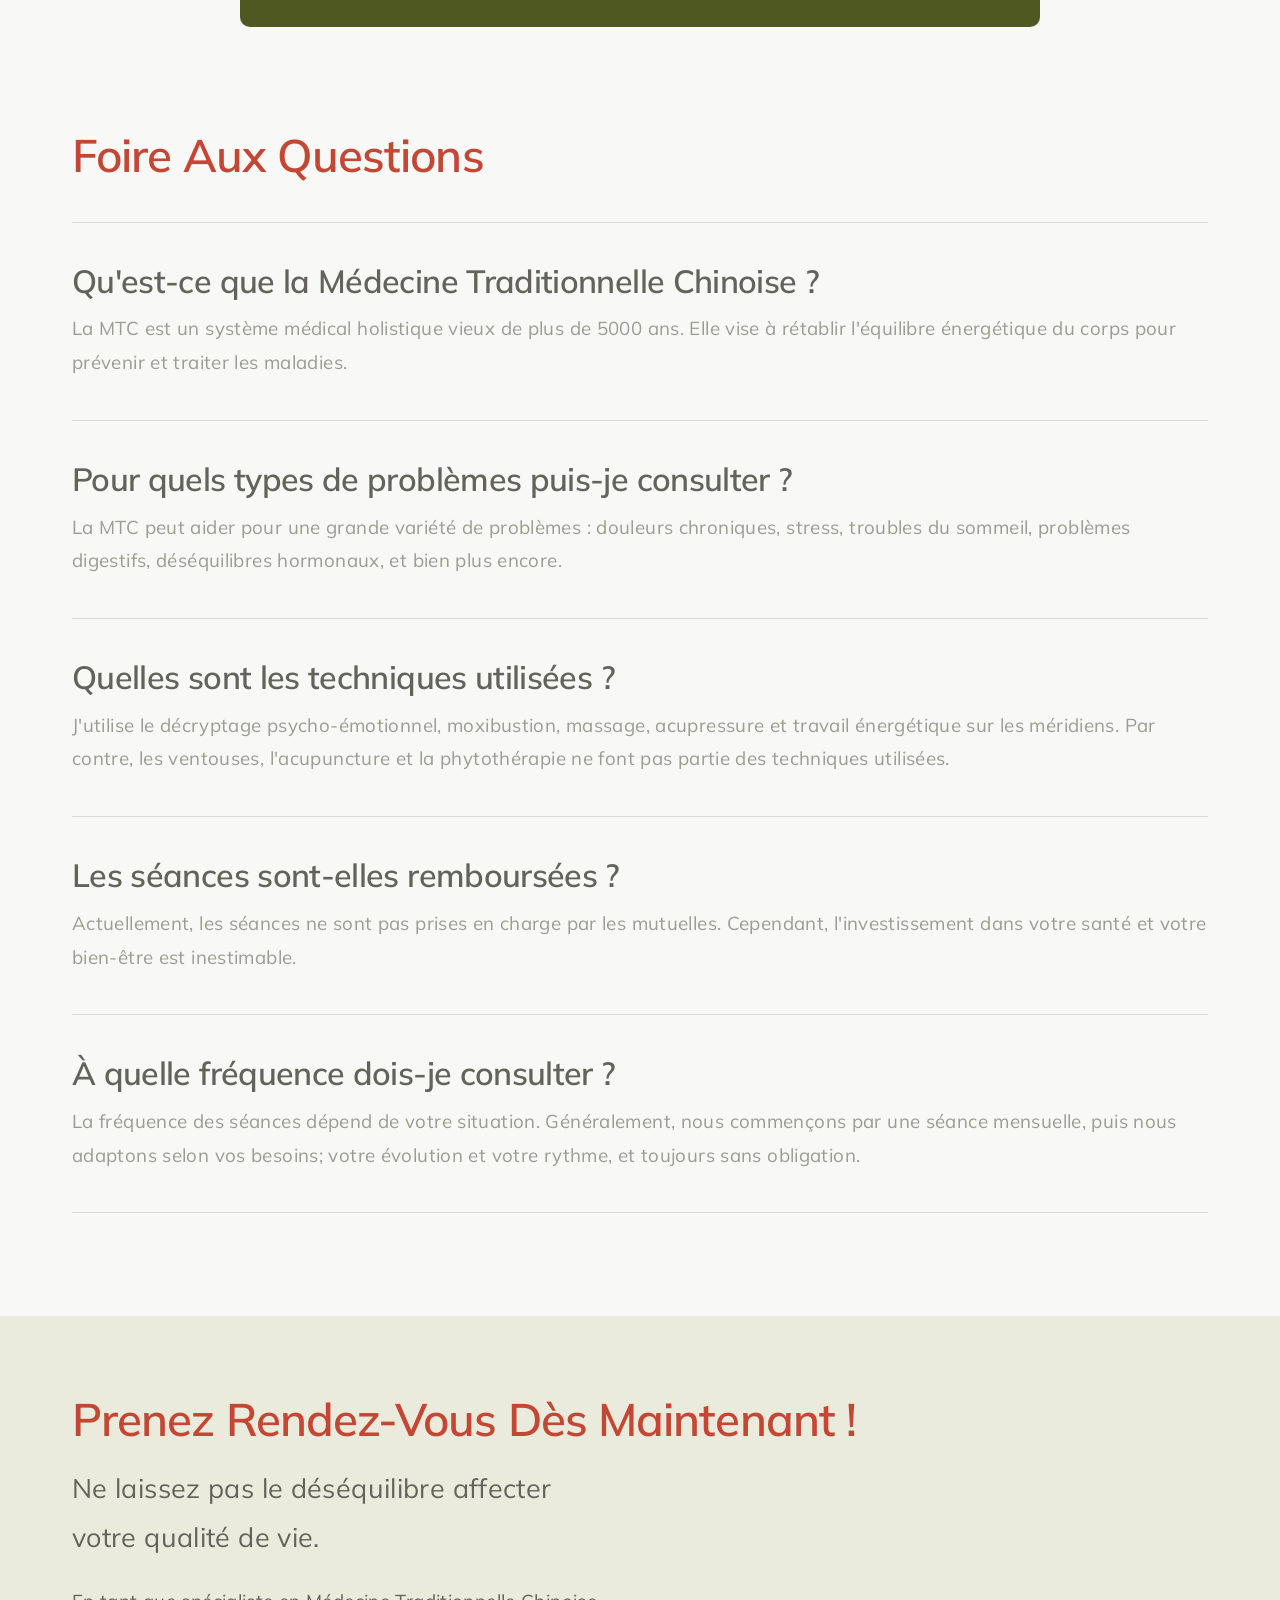
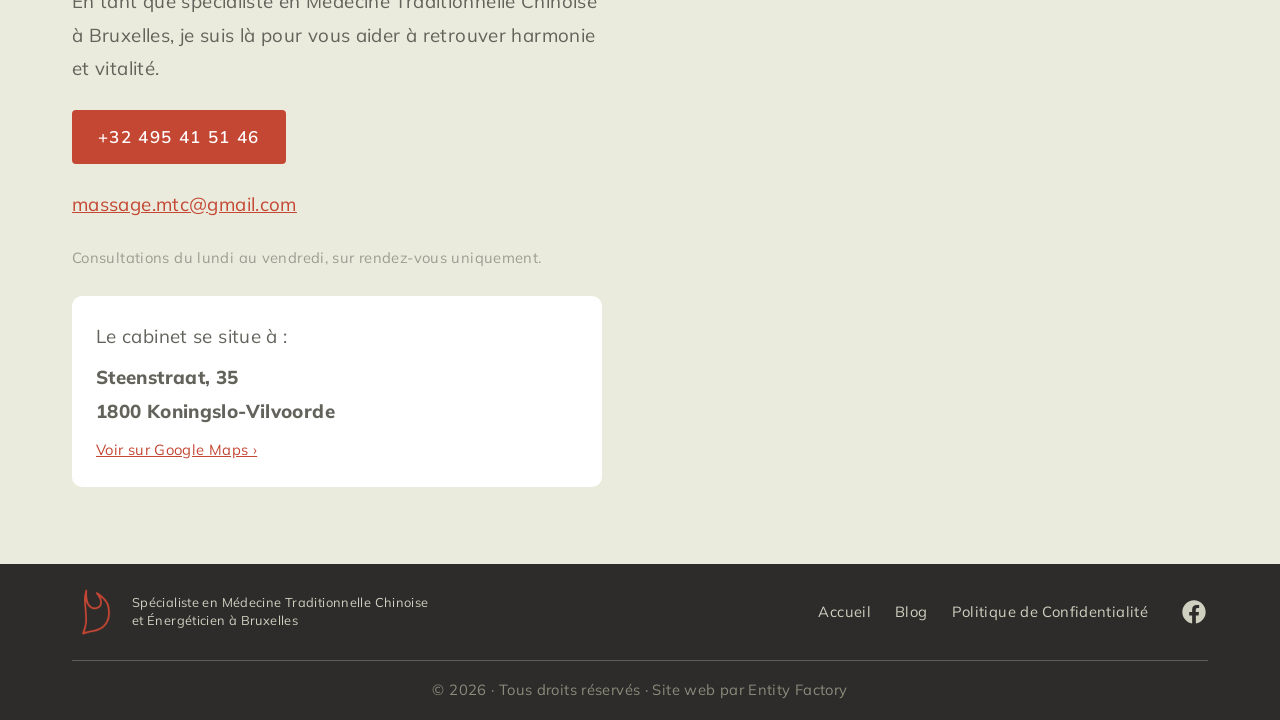
==== commit a845b6e8: "deploy: 2026-06-17T11:39:38" ====
--- a/index.html
+++ b/index.html
@@ -3,8 +3,8 @@
 <head>
 <meta charset="UTF-8">
 <meta name="viewport" content="width=device-width, initial-scale=1">
+<meta name="robots" content="follow, index, max-snippet:-1, max-video-preview:-1, max-image-preview:large">
 <meta name="description" content="Spécialiste en Médecine Traditionnelle Chinoise à Bruxelles, Jean-Marie Deconninck vous aide à soulager douleurs, stress et déséquilibres énergétiques.">
-<meta name="robots" content="follow, index, max-snippet:-1, max-video-preview:-1, max-image-preview:large">
 <link rel="canonical" href="https://specialiste-medecine-chinoise.be/">
 <meta property="og:locale" content="fr_FR">
 <meta property="og:type" content="website">
@@ -19,7 +19,17 @@
 {"@context":"https://schema.org","@graph":[{"@type":["Organization","Person"],"@id":"https://specialiste-medecine-chinoise.be/#person","name":"Spécialiste en Médecine Traditionnelle Chinoise et Énergéticien à Bruxelles","url":"https://specialiste-medecine-chinoise.be","sameAs":["https://www.facebook.com/profile.php?id=100057040345059"],"email":"massage.mtc@gmail.com","address":{"@type":"PostalAddress","streetAddress":"Steenstraat, 35","addressLocality":"Koningslo-Vilvoorde","postalCode":"1800","addressCountry":"Belgium"},"logo":{"@type":"ImageObject","@id":"https://specialiste-medecine-chinoise.be/#logo","url":"https://specialiste-medecine-chinoise.be/assets/logo.png","contentUrl":"https://specialiste-medecine-chinoise.be/assets/logo.png","caption":"Spécialiste en Médecine Traditionnelle Chinoise et Énergéticien à Bruxelles","inLanguage":"fr-BE","width":"512","height":"512"},"telephone":"+32 495 41 51 46","image":{"@id":"https://specialiste-medecine-chinoise.be/#logo"}},{"@type":"WebSite","@id":"https://specialiste-medecine-chinoise.be/#website","url":"https://specialiste-medecine-chinoise.be","name":"Spécialiste en Médecine Traditionnelle Chinoise et Énergéticien à Bruxelles","publisher":{"@id":"https://specialiste-medecine-chinoise.be/#person"},"inLanguage":"fr-BE"},{"@type":"ImageObject","@id":"https://specialiste-medecine-chinoise.be/assets/portrait.webp","url":"https://specialiste-medecine-chinoise.be/assets/portrait.webp","width":"200","height":"200","inLanguage":"fr-BE"},{"@type":"AboutPage","@id":"https://specialiste-medecine-chinoise.be/#webpage","url":"https://specialiste-medecine-chinoise.be/","name":"Spécialiste en Médecine Traditionnelle Chinoise et Énergéticien à Bruxelles","datePublished":"2024-09-23T15:56:20+02:00","dateModified":"2024-10-01T23:47:51+02:00","about":{"@id":"https://specialiste-medecine-chinoise.be/#person"},"isPartOf":{"@id":"https://specialiste-medecine-chinoise.be/#website"},"primaryImageOfPage":{"@id":"https://specialiste-medecine-chinoise.be/assets/portrait.webp"},"inLanguage":"fr-BE"}]}
 </script>
 <title>Spécialiste en Médecine Traditionnelle Chinoise et Énergéticien à Bruxelles</title>
+<link rel="icon" href="/assets/logo.png" sizes="32x32">
+<link rel="icon" href="/assets/logo.png" sizes="192x192">
+<link rel="apple-touch-icon" href="/assets/logo.png">
 <link rel="stylesheet" href="/style.css">
+<script async src="https://www.googletagmanager.com/gtag/js?id=G-XW10PLNNB1"></script>
+<script>
+  window.dataLayer = window.dataLayer || [];
+  function gtag(){dataLayer.push(arguments);}
+  gtag('js', new Date());
+  gtag('config', 'G-XW10PLNNB1');
+</script>
 </head>
 <body>
 
@@ -39,6 +49,7 @@
       <a href="/#therapeute">Thérapeute</a>
       <a href="/#tarifs">Tarifs</a>
       <a href="/#faq">FAQ</a>
+      <a href="/blog/">Blog</a>
       <a href="/#contact" class="btn">Contact</a>
     </nav>
   </div>
--- a/style.css
+++ b/style.css
@@ -33,6 +33,7 @@
   --color-mist: #D5E2E6;
   --color-text: #63635c;
   --color-text-dim: #9c9c93;
+  --color-text-dim-warm: #7a7a6f;
   --color-accent: #c44734;
   --color-olive: #4e5820;
   --color-dark: #2d2c2b;
@@ -144,7 +145,7 @@
 .header-inner {
   max-width: var(--max-width);
   margin-inline: auto;
-  padding: 1em var(--gutter);
+  padding: 1.25em var(--gutter);
   display: flex;
   align-items: center;
   justify-content: space-between;
@@ -181,6 +182,7 @@
   white-space: nowrap;
 }
 header nav a:not(.btn):hover { text-decoration: underline; }
+header nav .btn { font-size: calc(var(--fs-sm) * 0.95); }
 
 #nav-toggle { display: none; }
 .nav-toggle {
@@ -203,7 +205,7 @@
 .btn {
   display: inline-block;
   font-family: var(--font-body);
-  font-size: calc(var(--fs-sm) * 0.95);
+  font-size: calc(var(--fs-sm) * 1.15);
   font-weight: 600;
   text-transform: uppercase;
   letter-spacing: 0.08em;
@@ -369,24 +371,28 @@
   align-items: center;
   gap: 2rem;
 }
-.footer-links nav { display: flex; gap: 1.5rem; }
+.footer-links nav { display: flex; gap: 1.5rem; align-items: center; }
 .footer-links nav a {
   font-size: var(--fs-sm);
   text-decoration: none;
 }
 .footer-links nav a:hover { text-decoration: underline; }
+.social-link { display: flex; align-items: center; }
 .social-link svg { width: 28px; height: 28px; fill: currentColor; }
 .footer-bottom {
-  border-top: 1px solid #cfd0bf;
+  border-top: 1px solid rgba(207, 208, 191, 0.3);
   padding: 1rem 0;
   text-align: center;
   font-size: var(--fs-sm);
-}
+  color: #8a8b7a;
+}
+.footer-bottom a { color: #8a8b7a; }
 .footer-bottom a { text-decoration: none; }
 .footer-bottom a:hover { text-decoration: underline; }
 
 .center { text-align: center; }
 .dim { color: var(--color-text-dim); }
+.dim-warm { color: var(--color-text-dim-warm); }
 .small { font-size: var(--fs-sm); }
 .mt-s { margin-top: 1rem; }
 .mt-m { margin-top: 2rem; }
@@ -402,19 +408,19 @@
     background: var(--color-cream);
     flex-direction: column;
     align-items: flex-start;
-    justify-content: center;
-    padding: 3rem;
+    justify-content: flex-start;
+    padding: 5rem 3rem 3rem;
     gap: 0;
   }
   header nav a:not(.btn) {
-    font-size: var(--fs-2xl);
+    font-size: var(--fs-xl);
     font-weight: 500;
     text-transform: uppercase;
     line-height: 2.5;
   }
   header nav .btn {
     margin-top: 2rem;
-    font-size: var(--fs-lg);
+    font-size: var(--fs-base);
     padding: 0.8rem 2rem;
   }
   header nav .nav-close {
@@ -443,3 +449,62 @@
 @media (max-width: 480px) {
   .grid-4 { grid-template-columns: 1fr; }
 }
+
+.page-header {
+  background: var(--color-cream);
+  padding: clamp(3rem, 6vw, 5rem) var(--gutter);
+}
+.page-header > * { max-width: var(--content-width); margin-inline: auto; }
+
+.breadcrumb {
+  font-size: var(--fs-sm);
+  margin-bottom: 1rem;
+}
+.breadcrumb a { color: var(--color-text-dim); }
+
+.article-header {
+  background: var(--color-cream);
+  padding: clamp(3rem, 6vw, 5rem) var(--gutter);
+}
+.article-header > * { max-width: var(--content-width); margin-inline: auto; }
+.article-meta { margin-top: 1rem; }
+
+.article-body {
+  max-width: var(--content-width);
+  margin-inline: auto;
+  padding: clamp(2rem, 4vw, 4rem) var(--gutter);
+}
+.article-body h2 { margin-top: 3rem; }
+.article-body h2:first-child { margin-top: 0; }
+
+.table-wrap { overflow-x: auto; margin-block: 1.5rem; }
+.table-wrap table {
+  width: 100%;
+  border-collapse: collapse;
+  font-size: var(--fs-sm);
+}
+.table-wrap th, .table-wrap td {
+  padding: 0.75rem 1rem;
+  text-align: left;
+  border-bottom: 1px solid rgba(0, 0, 0, 0.12);
+}
+.table-wrap th {
+  font-weight: 700;
+  background: var(--color-cream);
+}
+
+.prose {
+  max-width: var(--content-width);
+  margin-inline: auto;
+  padding-block: clamp(2rem, 4vw, 4rem);
+}
+.prose h2 { margin-top: 3rem; font-size: var(--fs-xl); }
+
+.blog-list {
+  max-width: var(--content-width);
+  margin-inline: auto;
+  padding-block: clamp(3rem, 6vw, 5rem);
+}
+.blog-card h2 { font-size: var(--fs-xl); }
+.blog-card h2 a { text-decoration: none; }
+.blog-card h2 a:hover { text-decoration: underline; }
